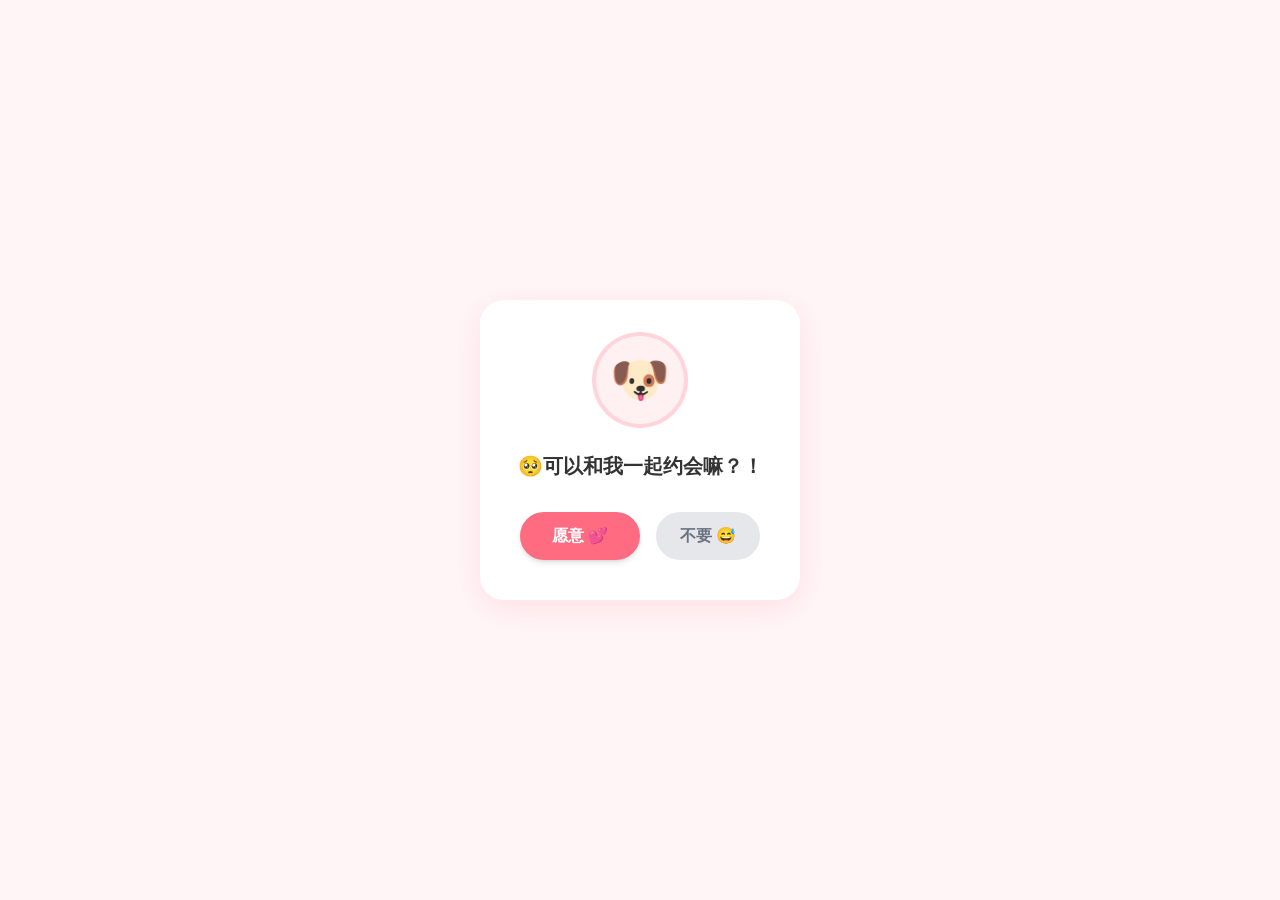
==== index.html @ dfd1ed2d "Add files via upload" ====
<!DOCTYPE html>
<html lang="zh-CN">
<head>
  <meta charset="UTF-8" />
  <link rel="icon" type="image/svg+xml" href="/vite.svg" />
  <meta name="viewport" content="width=device-width, initial-scale=1.0" />
  <title>可以和我一起约会嘛？！</title>
  <script type="module" crossorigin src="/assets/main-DgWX2TFG.js"></script>
  <link rel="stylesheet" crossorigin href="/assets/main-C0gkB4DV.css">
</head>
<body>
  <div id="root"></div>
</body>
</html>
---- assets/main-C0gkB4DV.css ----
*,:before,:after{--tw-border-spacing-x: 0;--tw-border-spacing-y: 0;--tw-translate-x: 0;--tw-translate-y: 0;--tw-rotate: 0;--tw-skew-x: 0;--tw-skew-y: 0;--tw-scale-x: 1;--tw-scale-y: 1;--tw-pan-x: ;--tw-pan-y: ;--tw-pinch-zoom: ;--tw-scroll-snap-strictness: proximity;--tw-gradient-from-position: ;--tw-gradient-via-position: ;--tw-gradient-to-position: ;--tw-ordinal: ;--tw-slashed-zero: ;--tw-numeric-figure: ;--tw-numeric-spacing: ;--tw-numeric-fraction: ;--tw-ring-inset: ;--tw-ring-offset-width: 0px;--tw-ring-offset-color: #fff;--tw-ring-color: rgb(59 130 246 / .5);--tw-ring-offset-shadow: 0 0 #0000;--tw-ring-shadow: 0 0 #0000;--tw-shadow: 0 0 #0000;--tw-shadow-colored: 0 0 #0000;--tw-blur: ;--tw-brightness: ;--tw-contrast: ;--tw-grayscale: ;--tw-hue-rotate: ;--tw-invert: ;--tw-saturate: ;--tw-sepia: ;--tw-drop-shadow: ;--tw-backdrop-blur: ;--tw-backdrop-brightness: ;--tw-backdrop-contrast: ;--tw-backdrop-grayscale: ;--tw-backdrop-hue-rotate: ;--tw-backdrop-invert: ;--tw-backdrop-opacity: ;--tw-backdrop-saturate: ;--tw-backdrop-sepia: ;--tw-contain-size: ;--tw-contain-layout: ;--tw-contain-paint: ;--tw-contain-style: }::backdrop{--tw-border-spacing-x: 0;--tw-border-spacing-y: 0;--tw-translate-x: 0;--tw-translate-y: 0;--tw-rotate: 0;--tw-skew-x: 0;--tw-skew-y: 0;--tw-scale-x: 1;--tw-scale-y: 1;--tw-pan-x: ;--tw-pan-y: ;--tw-pinch-zoom: ;--tw-scroll-snap-strictness: proximity;--tw-gradient-from-position: ;--tw-gradient-via-position: ;--tw-gradient-to-position: ;--tw-ordinal: ;--tw-slashed-zero: ;--tw-numeric-figure: ;--tw-numeric-spacing: ;--tw-numeric-fraction: ;--tw-ring-inset: ;--tw-ring-offset-width: 0px;--tw-ring-offset-color: #fff;--tw-ring-color: rgb(59 130 246 / .5);--tw-ring-offset-shadow: 0 0 #0000;--tw-ring-shadow: 0 0 #0000;--tw-shadow: 0 0 #0000;--tw-shadow-colored: 0 0 #0000;--tw-blur: ;--tw-brightness: ;--tw-contrast: ;--tw-grayscale: ;--tw-hue-rotate: ;--tw-invert: ;--tw-saturate: ;--tw-sepia: ;--tw-drop-shadow: ;--tw-backdrop-blur: ;--tw-backdrop-brightness: ;--tw-backdrop-contrast: ;--tw-backdrop-grayscale: ;--tw-backdrop-hue-rotate: ;--tw-backdrop-invert: ;--tw-backdrop-opacity: ;--tw-backdrop-saturate: ;--tw-backdrop-sepia: ;--tw-contain-size: ;--tw-contain-layout: ;--tw-contain-paint: ;--tw-contain-style: }*,:before,:after{box-sizing:border-box;border-width:0;border-style:solid;border-color:#e5e7eb}:before,:after{--tw-content: ""}html,:host{line-height:1.5;-webkit-text-size-adjust:100%;-moz-tab-size:4;-o-tab-size:4;tab-size:4;font-family:PingFang SC,Noto Sans SC,Helvetica Neue,Arial,sans-serif;font-feature-settings:normal;font-variation-settings:normal;-webkit-tap-highlight-color:transparent}body{margin:0;line-height:inherit}hr{height:0;color:inherit;border-top-width:1px}abbr:where([title]){-webkit-text-decoration:underline dotted;text-decoration:underline dotted}h1,h2,h3,h4,h5,h6{font-size:inherit;font-weight:inherit}a{color:inherit;text-decoration:inherit}b,strong{font-weight:bolder}code,kbd,samp,pre{font-family:ui-monospace,SFMono-Regular,Menlo,Monaco,Consolas,Liberation Mono,Courier New,monospace;font-feature-settings:normal;font-variation-settings:normal;font-size:1em}small{font-size:80%}sub,sup{font-size:75%;line-height:0;position:relative;vertical-align:baseline}sub{bottom:-.25em}sup{top:-.5em}table{text-indent:0;border-color:inherit;border-collapse:collapse}button,input,optgroup,select,textarea{font-family:inherit;font-feature-settings:inherit;font-variation-settings:inherit;font-size:100%;font-weight:inherit;line-height:inherit;letter-spacing:inherit;color:inherit;margin:0;padding:0}button,select{text-transform:none}button,input:where([type=button]),input:where([type=reset]),input:where([type=submit]){-webkit-appearance:button;background-color:transparent;background-image:none}:-moz-focusring{outline:auto}:-moz-ui-invalid{box-shadow:none}progress{vertical-align:baseline}::-webkit-inner-spin-button,::-webkit-outer-spin-button{height:auto}[type=search]{-webkit-appearance:textfield;outline-offset:-2px}::-webkit-search-decoration{-webkit-appearance:none}::-webkit-file-upload-button{-webkit-appearance:button;font:inherit}summary{display:list-item}blockquote,dl,dd,h1,h2,h3,h4,h5,h6,hr,figure,p,pre{margin:0}fieldset{margin:0;padding:0}legend{padding:0}ol,ul,menu{list-style:none;margin:0;padding:0}dialog{padding:0}textarea{resize:vertical}input::-moz-placeholder,textarea::-moz-placeholder{opacity:1;color:#9ca3af}input::placeholder,textarea::placeholder{opacity:1;color:#9ca3af}button,[role=button]{cursor:pointer}:disabled{cursor:default}img,svg,video,canvas,audio,iframe,embed,object{display:block;vertical-align:middle}img,video{max-width:100%;height:auto}[hidden]:where(:not([hidden=until-found])){display:none}.relative{position:relative}.mx-auto{margin-left:auto;margin-right:auto}.mt-1{margin-top:.25rem}.flex{display:flex}.grid{display:grid}.h-12{height:3rem}.h-16{height:4rem}.h-24{height:6rem}.h-28{height:7rem}.h-4{height:1rem}.h-5{height:1.25rem}.min-h-screen{min-height:100vh}.w-12{width:3rem}.w-16{width:4rem}.w-24{width:6rem}.w-4{width:1rem}.w-5{width:1.25rem}.w-\[320px\]{width:320px}.w-full{width:100%}.cursor-not-allowed{cursor:not-allowed}.cursor-pointer{cursor:pointer}.resize-none{resize:none}.grid-cols-5{grid-template-columns:repeat(5,minmax(0,1fr))}.flex-col{flex-direction:column}.items-center{align-items:center}.justify-center{justify-content:center}.gap-1{gap:.25rem}.gap-2{gap:.5rem}.gap-3{gap:.75rem}.gap-4{gap:1rem}.gap-5{gap:1.25rem}.gap-6{gap:1.5rem}.rounded-2xl{border-radius:1rem}.rounded-\[24px\]{border-radius:24px}.rounded-full{border-radius:9999px}.rounded-xl{border-radius:24px}.border{border-width:1px}.border-2{border-width:2px}.border-4{border-width:4px}.border-gray-100{--tw-border-opacity: 1;border-color:rgb(243 244 246 / var(--tw-border-opacity, 1))}.border-green-200{--tw-border-opacity: 1;border-color:rgb(187 247 208 / var(--tw-border-opacity, 1))}.border-primary{--tw-border-opacity: 1;border-color:rgb(255 107 129 / var(--tw-border-opacity, 1))}.border-primary\/10{border-color:#ff6b811a}.border-primary\/20{border-color:#ff6b8133}.border-red-200{--tw-border-opacity: 1;border-color:rgb(254 202 202 / var(--tw-border-opacity, 1))}.bg-bg-pink{--tw-bg-opacity: 1;background-color:rgb(255 245 247 / var(--tw-bg-opacity, 1))}.bg-gray-200{--tw-bg-opacity: 1;background-color:rgb(229 231 235 / var(--tw-bg-opacity, 1))}.bg-gray-50{--tw-bg-opacity: 1;background-color:rgb(249 250 251 / var(--tw-bg-opacity, 1))}.bg-green-50{--tw-bg-opacity: 1;background-color:rgb(240 253 244 / var(--tw-bg-opacity, 1))}.bg-primary{--tw-bg-opacity: 1;background-color:rgb(255 107 129 / var(--tw-bg-opacity, 1))}.bg-primary\/10{background-color:#ff6b811a}.bg-primary\/15{background-color:#ff6b8126}.bg-primary\/20{background-color:#ff6b8133}.bg-primary\/5{background-color:#ff6b810d}.bg-red-50{--tw-bg-opacity: 1;background-color:rgb(254 242 242 / var(--tw-bg-opacity, 1))}.bg-white{--tw-bg-opacity: 1;background-color:rgb(255 255 255 / var(--tw-bg-opacity, 1))}.object-cover{-o-object-fit:cover;object-fit:cover}.p-2{padding:.5rem}.p-4{padding:1rem}.p-8{padding:2rem}.px-4{padding-left:1rem;padding-right:1rem}.px-6{padding-left:1.5rem;padding-right:1.5rem}.px-8{padding-left:2rem;padding-right:2rem}.py-2\.5{padding-top:.625rem;padding-bottom:.625rem}.py-3{padding-top:.75rem;padding-bottom:.75rem}.text-center{text-align:center}.text-right{text-align:right}.text-5xl{font-size:3rem;line-height:1}.text-\[10px\]{font-size:10px}.text-base{font-size:1rem;line-height:1.5rem}.text-lg{font-size:1.125rem;line-height:1.75rem}.text-sm{font-size:.875rem;line-height:1.25rem}.text-xl{font-size:1.25rem;line-height:1.75rem}.text-xs{font-size:.75rem;line-height:1rem}.font-bold{font-weight:700}.font-medium{font-weight:500}.font-normal{font-weight:400}.leading-relaxed{line-height:1.625}.text-gray-400{--tw-text-opacity: 1;color:rgb(156 163 175 / var(--tw-text-opacity, 1))}.text-gray-500{--tw-text-opacity: 1;color:rgb(107 114 128 / var(--tw-text-opacity, 1))}.text-green-700{--tw-text-opacity: 1;color:rgb(21 128 61 / var(--tw-text-opacity, 1))}.text-primary{--tw-text-opacity: 1;color:rgb(255 107 129 / var(--tw-text-opacity, 1))}.text-primary-dark{--tw-text-opacity: 1;color:rgb(255 77 109 / var(--tw-text-opacity, 1))}.text-red-400{--tw-text-opacity: 1;color:rgb(248 113 113 / var(--tw-text-opacity, 1))}.text-red-500{--tw-text-opacity: 1;color:rgb(239 68 68 / var(--tw-text-opacity, 1))}.text-text-dark{--tw-text-opacity: 1;color:rgb(51 51 51 / var(--tw-text-opacity, 1))}.text-white{--tw-text-opacity: 1;color:rgb(255 255 255 / var(--tw-text-opacity, 1))}.shadow-card{--tw-shadow: 0 8px 32px rgba(255, 107, 129, .15);--tw-shadow-colored: 0 8px 32px var(--tw-shadow-color);box-shadow:var(--tw-ring-offset-shadow, 0 0 #0000),var(--tw-ring-shadow, 0 0 #0000),var(--tw-shadow)}.shadow-md{--tw-shadow: 0 4px 6px -1px rgb(0 0 0 / .1), 0 2px 4px -2px rgb(0 0 0 / .1);--tw-shadow-colored: 0 4px 6px -1px var(--tw-shadow-color), 0 2px 4px -2px var(--tw-shadow-color);box-shadow:var(--tw-ring-offset-shadow, 0 0 #0000),var(--tw-ring-shadow, 0 0 #0000),var(--tw-shadow)}.transition{transition-property:color,background-color,border-color,text-decoration-color,fill,stroke,opacity,box-shadow,transform,filter,backdrop-filter;transition-timing-function:cubic-bezier(.4,0,.2,1);transition-duration:.15s}.transition-colors{transition-property:color,background-color,border-color,text-decoration-color,fill,stroke;transition-timing-function:cubic-bezier(.4,0,.2,1);transition-duration:.15s}*{margin:0;padding:0;box-sizing:border-box}body{font-family:PingFang SC,Noto Sans SC,Helvetica Neue,Arial,sans-serif;background-color:#fff5f7;min-height:100vh;display:flex;align-items:center;justify-content:center}.hover\:border-primary\/30:hover{border-color:#ff6b814d}.hover\:bg-primary\/5:hover{background-color:#ff6b810d}.hover\:brightness-110:hover{--tw-brightness: brightness(1.1);filter:var(--tw-blur) var(--tw-brightness) var(--tw-contrast) var(--tw-grayscale) var(--tw-hue-rotate) var(--tw-invert) var(--tw-saturate) var(--tw-sepia) var(--tw-drop-shadow)}.focus\:border-primary:focus{--tw-border-opacity: 1;border-color:rgb(255 107 129 / var(--tw-border-opacity, 1))}.focus\:outline-none:focus{outline:2px solid transparent;outline-offset:2px}
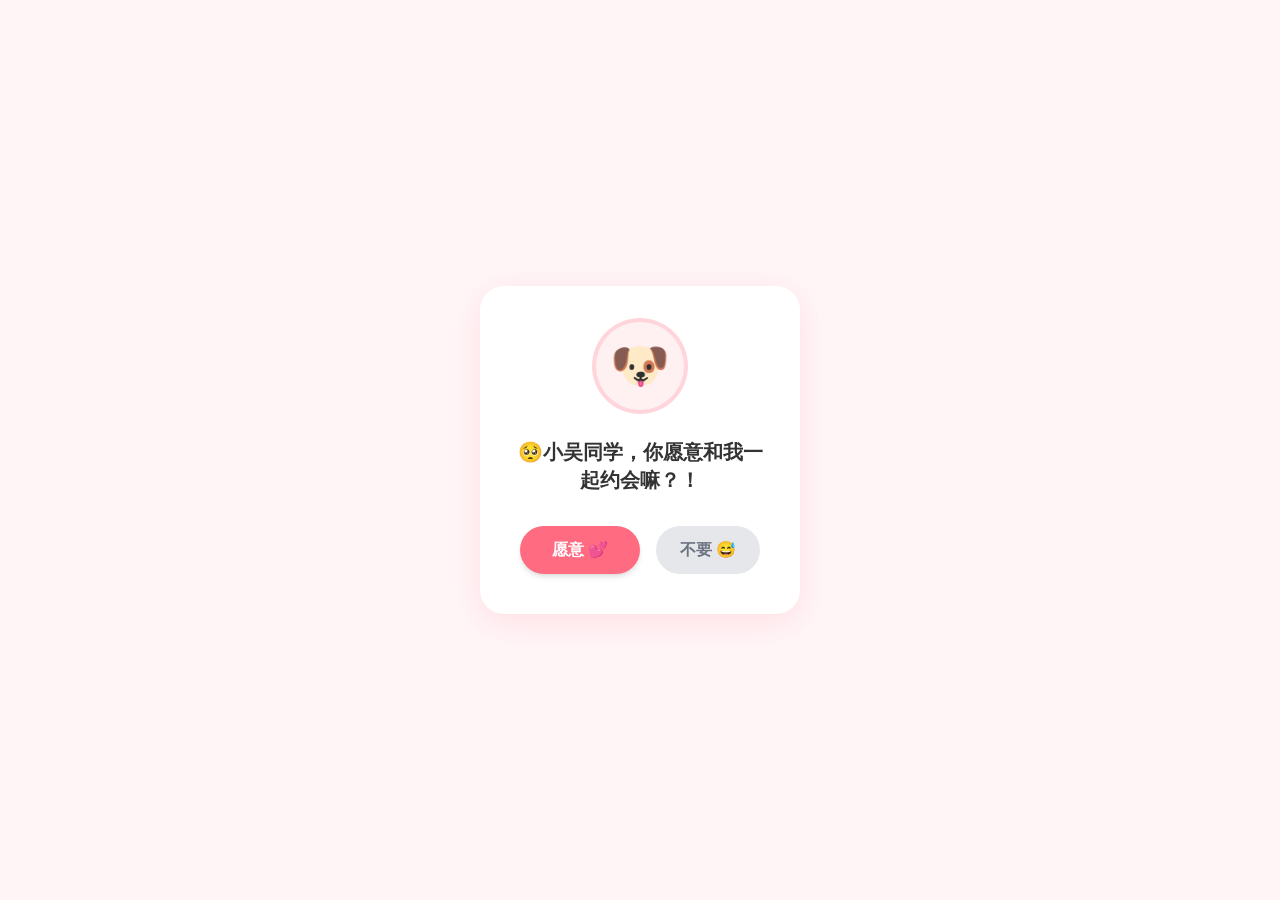
==== commit e9409be0: "Add files via upload" ====
--- a/index.html
+++ b/index.html
@@ -5,8 +5,8 @@
   <link rel="icon" type="image/svg+xml" href="/vite.svg" />
   <meta name="viewport" content="width=device-width, initial-scale=1.0" />
   <title>可以和我一起约会嘛？！</title>
-  <script type="module" crossorigin src="/assets/main-DgWX2TFG.js"></script>
-  <link rel="stylesheet" crossorigin href="/assets/main-C0gkB4DV.css">
+  <script type="module" crossorigin src="./assets/main-CHX8BYE0.js"></script>
+  <link rel="stylesheet" crossorigin href="./assets/main-C0gkB4DV.css">
 </head>
 <body>
   <div id="root"></div>
